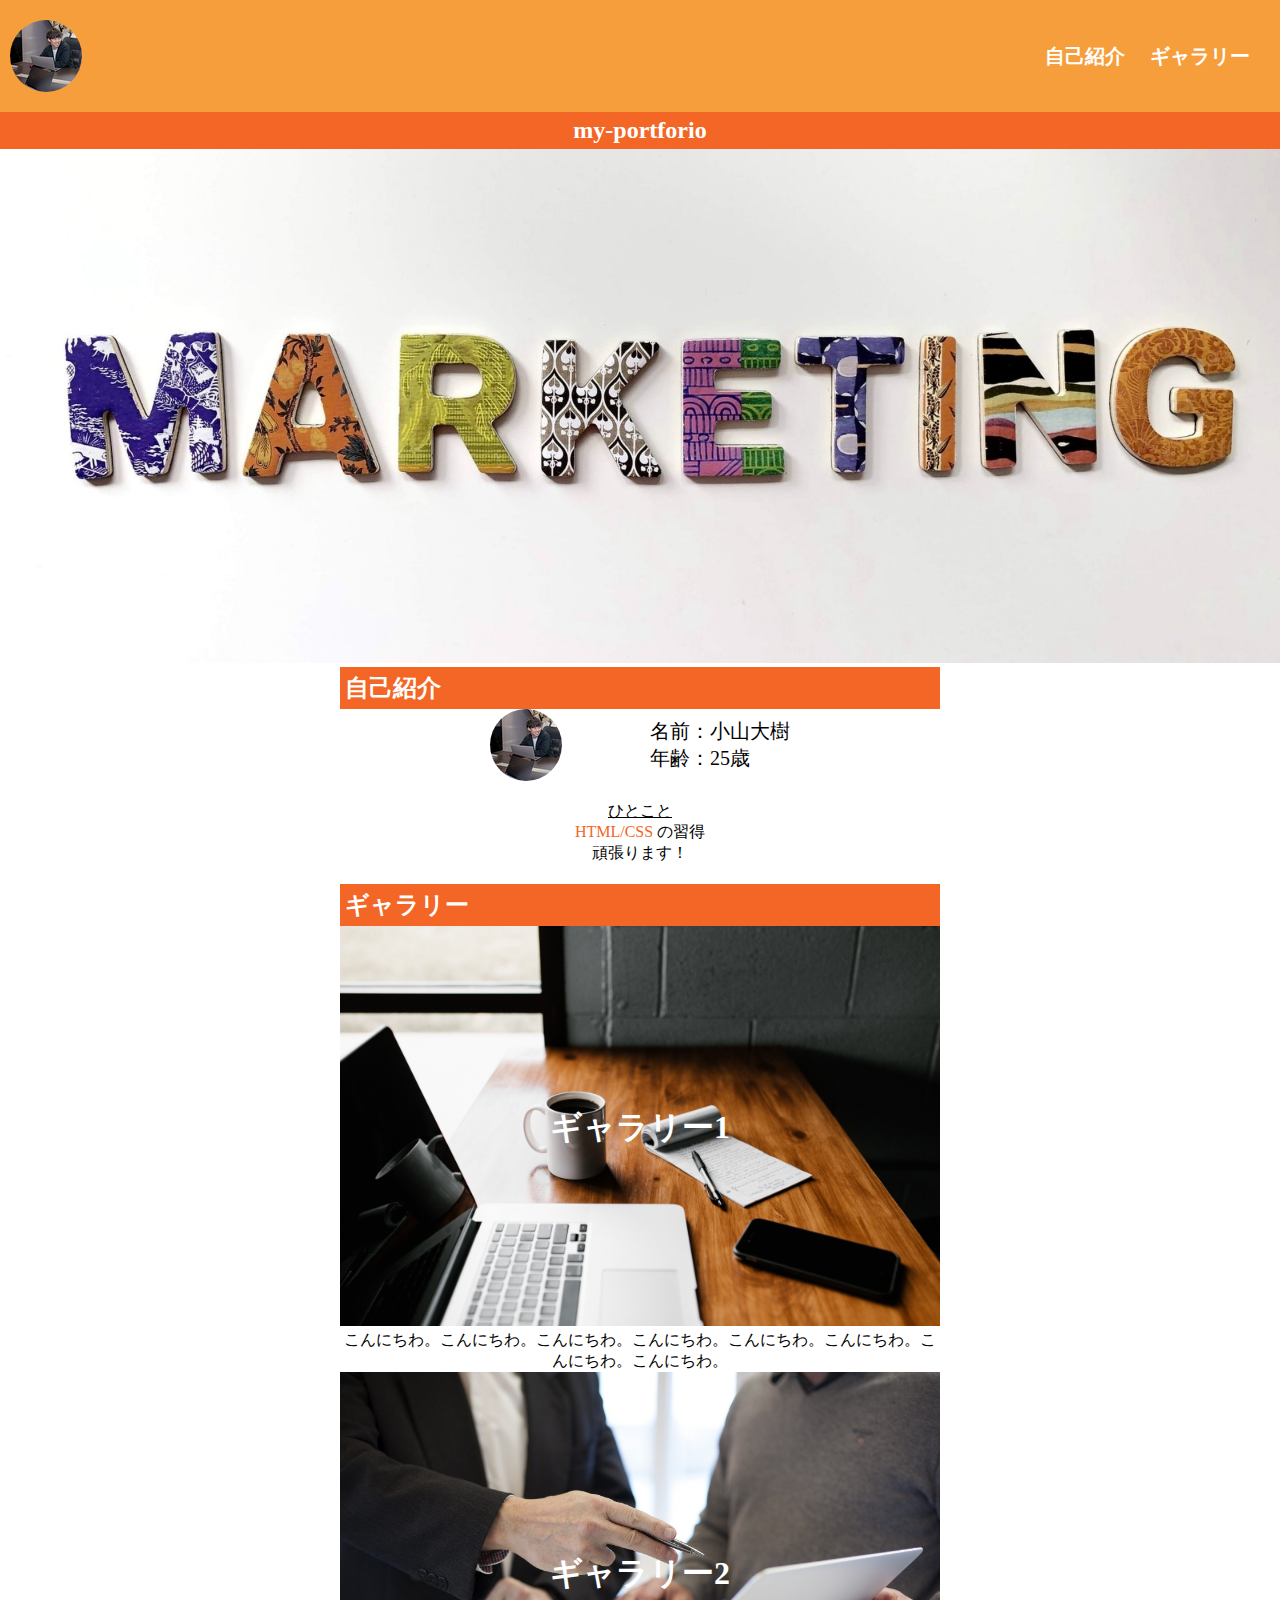
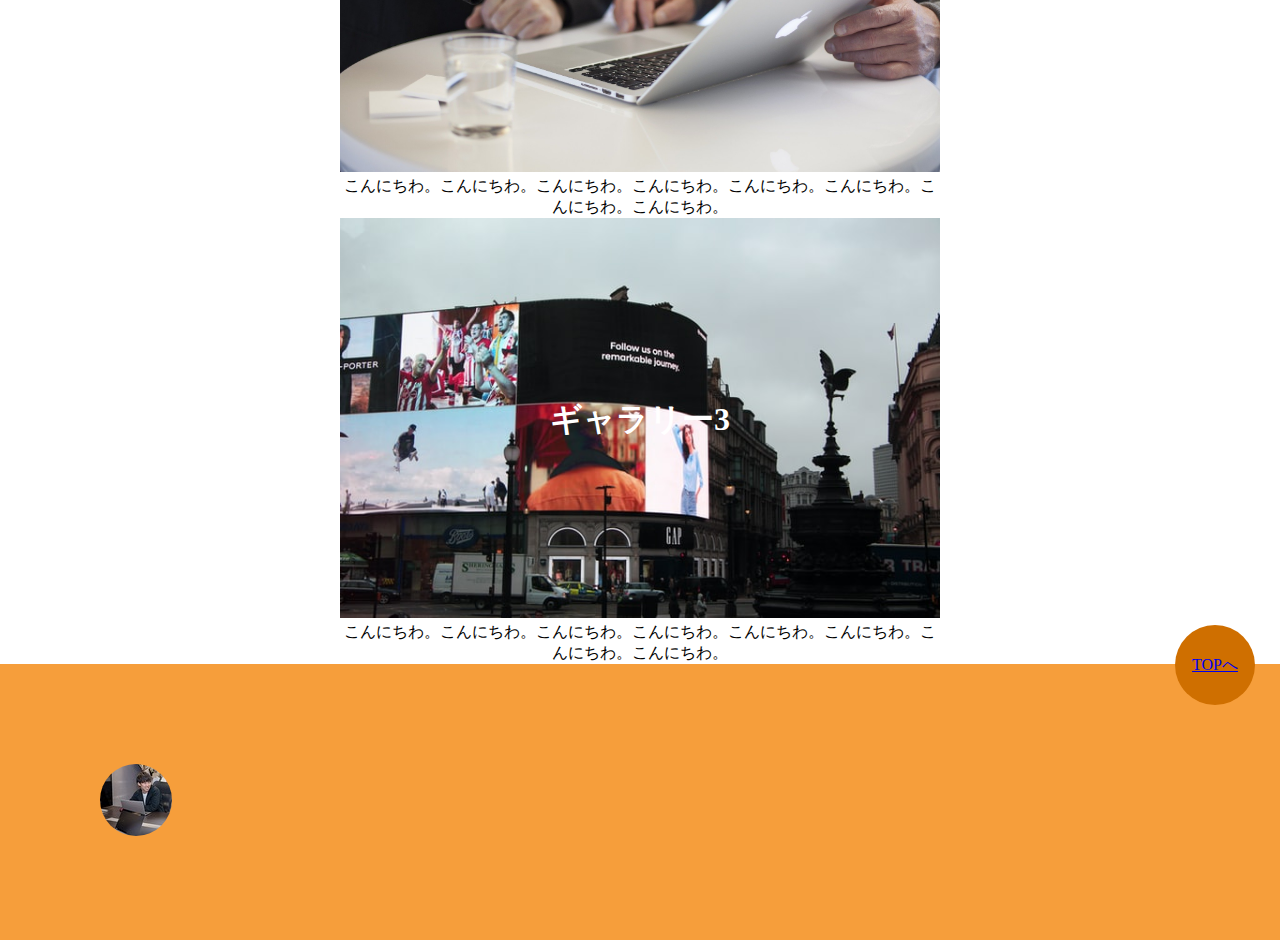
==== lesson2/index.html @ a9b8a8d6 "initial commit" ====
<!DOCTYPE html>
<html lang="en">
    <head>
        <meta charset="UTF-8" />
        <meta http-equiv="X-UA-Compatible" content="IE=edge" />
        <meta name="viewport" content="width=device-width, initial-scale=1.0" />
        <title>自己紹介</title>
        <link rel="stylesheet" href="css/style.css" />
    </head>
    <body>
        <!-- ヘッダー -->
        <header id="header">
            <img class="icon" src="../lesson2/images/img.jpg" alt="写真" />
            <nav id="nav-pc">
                <a href="index.html#self-introduction">自己紹介</a>
                <a href="index.html#gallery">ギャラリー</a>
            </nav>
        </header>

        <h2 id="portforio">my-portforio</h2>

        <!-- キービジュアル -->
        <img
            class="keyvisual"
            src="../lesson2/images/keyvisual.jpg"
            alt="キービジュアル"
        />
        <!-- 自己紹介 -->
        <div class="body">
            <section id="self-introduction">
                <h2>自己紹介</h2>

                <div class="container">
                    <img
                        class="item02"
                        src="../lesson2/images/img.jpg"
                        alt="写真"
                    />
                    <div class="item03">
                        <p>名前：小山大樹</p>
                        <p>年齢：25歳</p>
                    </div>
                </div>
                <div class="item04">
                    <p id="second-paragraph">ひとこと</p>
                    <p>
                        <span id="text-color">HTML/CSS</span> の習得
                        <br />
                        頑張ります！
                    </p>
                </div>
            </section>

            <!-- ギャラリーブロック -->

            <section id="gallery">
                <h2>ギャラリー</h2>

                <div class="img_contents">
                    <img
                        class="img"
                        src="../lesson2/images/img1.jpg"
                        alt="写真"
                    />
                    <div class="h2"><span class="white">ギャラリー1</span></div>
                </div>
                <p class="center">
                    こんにちわ。こんにちわ。こんにちわ。こんにちわ。こんにちわ。こんにちわ。こんにちわ。こんにちわ。
                </p>
                <div class="img_contents">
                    <img
                        class="img"
                        src="../lesson2/images/img2.jpg"
                        alt="写真"
                    />
                    <div class="h2"><span class="white">ギャラリー2</span></div>
                </div>
                <p class="center">
                    こんにちわ。こんにちわ。こんにちわ。こんにちわ。こんにちわ。こんにちわ。こんにちわ。こんにちわ。
                </p>
                <div class="img_contents">
                    <img
                        class="img"
                        src="../lesson2/images/img3.jpg"
                        alt="写真"
                    />
                    <div class="h2"><span class="white">ギャラリー3</span></div>
                </div>
                <p class="center">
                    こんにちわ。こんにちわ。こんにちわ。こんにちわ。こんにちわ。こんにちわ。こんにちわ。こんにちわ。
                </p>
            </section>
        </div>
        <footer>
            <img class="fotterimg" src="../lesson2/images/img.jpg" alt="写真" />
            <a class="toptoback" href="index.html#header">TOPへ</a>
        </footer>
    </body>
</html>
---- lesson2/css/style.css ----
* {
    margin: 0;
    padding: 0;
}

:root {
    --color-black: black;
}
div {
    color: var(--color-black);
}

/* ヘッダー */
header {
    background-color: #f69e3b;
    display: flex;
    justify-content: space-between;
    align-items: center;
    padding: 20px 10px 20px 10px;
}
#nav-pc {
    text-align: right;
    font-size: 20px;
    color: white;
    font-weight: bold;
}

#nav-pc > a {
    text-decoration: none;
    margin-right: 20px;
    color: white;
}

#nav-pc > a:hover {
    color: pink;
    text-decoration: underline;
}

#portforio {
    text-align: center;
}
.icon {
    border-radius: 50%;
}
/* キービジュアル */
.keyvisual {
    width: 100%;
}

/* 自己紹介 */
.body {
    margin: auto;
    max-width: 600px;
    height: 30%;
}

h2 {
    color: #ffffff;
    background-color: hsl(19, 90%, 55%);
    padding: 5px;
}
.container {
    display: flex;
    justify-content: center;
    align-items: center;
}

.item02 {
    border-radius: 50%;
    width: 72px;
    height: 72px;
    margin-right: 88px;
}
.item03 {
    font-size: 20px;
}

.item04 {
    text-align: center;
    margin: 20px;
}

#second-paragraph {
    text-decoration: underline;
}

#text-color {
    color: hsl(19, 90%, 55%);
}

/* ギャラリーブロック */

.img_contents {
    position: relative;
    width: 100%;
    height: 20%;
    margin-left: auto;
    margin-right: auto;
    overflow: hidden;
}

.img_contents img {
    transition: 1s all;
}

.img_contents img:hover {
    transform: scale(1.2, 1.2);
    transition: 1s all;
}

.img {
    width: 100%;
    height: 100%;
    z-index: 1;
}
.h2 {
    position: absolute;
    top: 50%;
    left: 50%;
    transform: translate(-50%, -50%);
    z-index: 2;
}
.center {
    text-align: center;
}

.white {
    color: #ffffff;
    font-size: 32px;
    font-weight: bold;
}
/* 0.4秒 */

/* フッダー */
footer {
    background-color: #f69e3b;
    position: relative;
    justify-content: center;
    padding: 100px;
    z-index: 5;
}

.fotterdiv {
    display: flex;
}
.toptoback {
    position: absolute;
    top: -39px;
    right: 25px;
    display: inline-block;
    width: 80px;
    height: 80px;
    border-radius: 50%;
    background: #cf6f00;
    text-align: center;
    line-height: 80px;
    z-index: 4;
}
.fotterimg {
    border-radius: 50%;
}
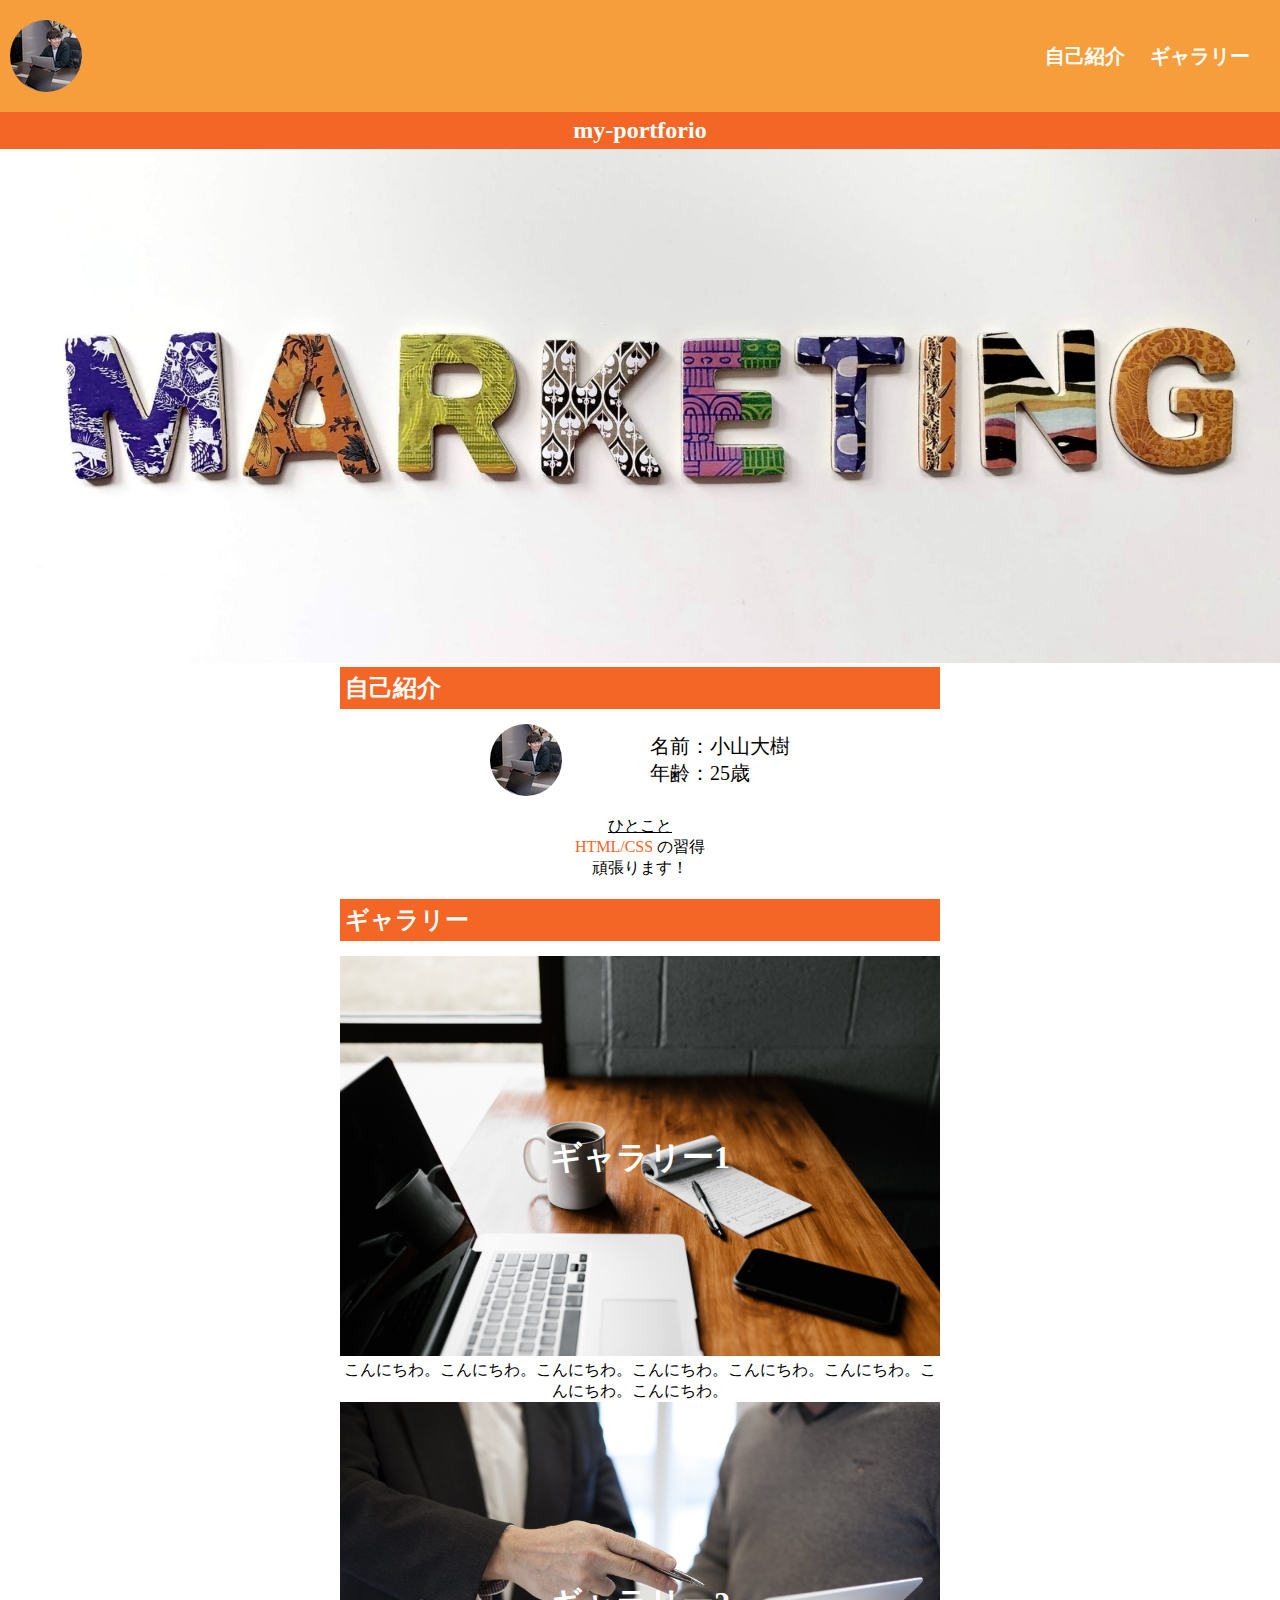
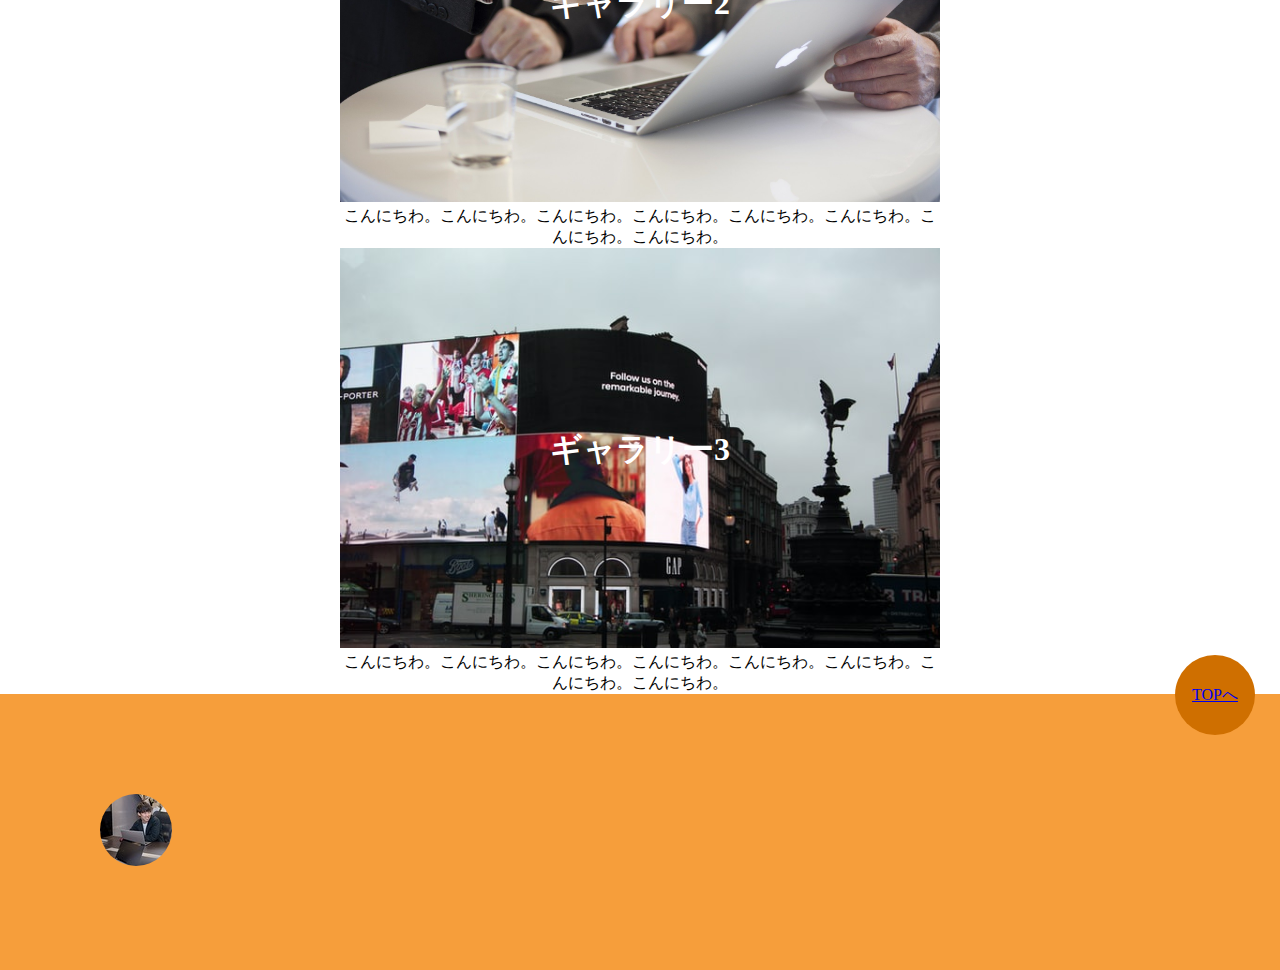
==== commit e72d8c52: "自己紹介/ ギャラリー下にmargin15pxを追加" ====
--- a/lesson2/index.html
+++ b/lesson2/index.html
@@ -28,7 +28,7 @@
         <!-- 自己紹介 -->
         <div class="body">
             <section id="self-introduction">
-                <h2>自己紹介</h2>
+                <h2 class="h2margin">自己紹介</h2>
 
                 <div class="container">
                     <img
@@ -54,7 +54,7 @@
             <!-- ギャラリーブロック -->
 
             <section id="gallery">
-                <h2>ギャラリー</h2>
+                <h2 class="h2margin">ギャラリー</h2>
 
                 <div class="img_contents">
                     <img
--- a/lesson2/css/style.css
+++ b/lesson2/css/style.css
@@ -107,6 +107,9 @@
     transform: scale(1.2, 1.2);
     transition: 1s all;
 }
+.h2margin {
+    margin-bottom: 15px;
+}
 
 .img {
     width: 100%;
@@ -158,4 +161,5 @@
 }
 .fotterimg {
     border-radius: 50%;
+    justify-content: center;
 }
